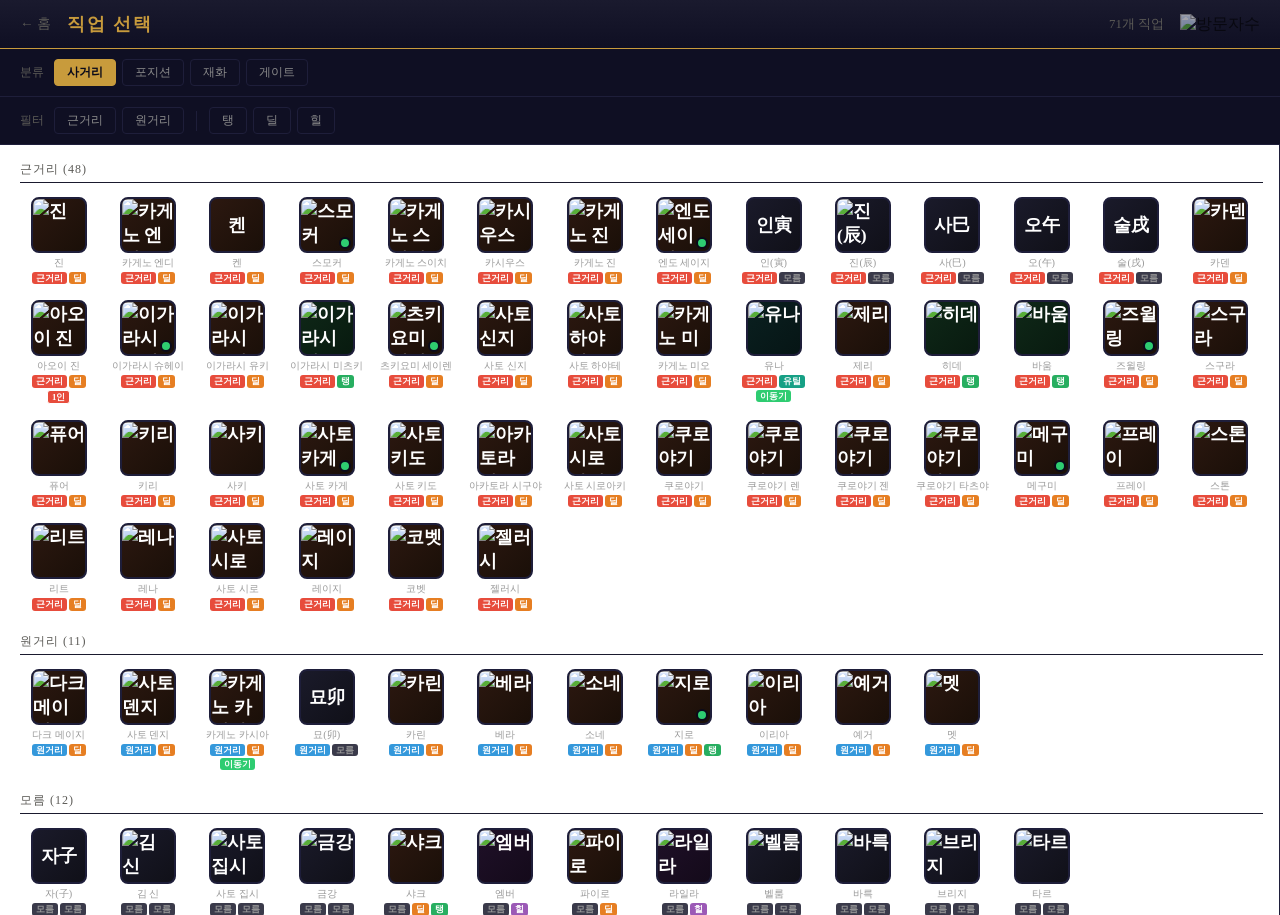
==== jobs.html @ 7e281419 "Initial commit" ====
<!DOCTYPE html>
<html lang="ko">
<head>
  <meta charset="UTF-8">
  <meta name="viewport" content="width=device-width, initial-scale=1.0">
  <title>직업 종류 - 나나의 화석서버 공략집</title>
  <link rel="stylesheet" href="style.css">
</head>
<body>

<!-- 상단 바 -->
<div class="top-bar">
  <a href="index.html" class="back-link">← 홈</a>
  <h1>직업 선택</h1>
  <span class="job-count" id="jobCount"></span>
  <img src="https://visitor-badge.laobi.icu/badge?page_id=jaeunify.do-it-minecraft-fossile.jobs" alt="방문자수" style="height:20px; vertical-align:middle; opacity:0.6;">
</div>

<!-- 분류 바 -->
<div class="filter-bar">
  <span class="filter-label">분류</span>
  <button class="filter-btn active" data-sort="range">사거리</button>
  <button class="filter-btn" data-sort="position">포지션</button>
  <button class="filter-btn" data-sort="resource">재화</button>
  <button class="filter-btn" data-sort="gate">게이트</button>
</div>
<!-- 필터 바 -->
<div class="filter-bar">
  <span class="filter-label">필터</span>
  <button class="filter-btn tag-filter" data-key="range" data-val="근거리">근거리</button>
  <button class="filter-btn tag-filter" data-key="range" data-val="원거리">원거리</button>
  <div class="filter-sep"></div>
  <button class="filter-btn tag-filter" data-key="position" data-val="탱">탱</button>
  <button class="filter-btn tag-filter" data-key="position" data-val="딜">딜</button>
  <button class="filter-btn tag-filter" data-key="position" data-val="힐">힐</button>
</div>

<!-- 메인 -->
<div class="main">
  <div class="grid-area" id="app"></div>
  <div class="sidebar" id="sidebar">
    <div class="sidebar-inner" id="sidebarContent"></div>
  </div>
</div>

<script src="data.js"></script>
<script src="main.js"></script>

<div class="lightbox" id="lightbox"><img src="" alt=""></div>

</body>
</html>
---- style.css ----
@charset "UTF-8";

/* ==========================================================================
   Base & Reset
   ========================================================================== */
* {
  margin: 0;
  padding: 0;
  box-sizing: border-box;
}

/* ==========================================================================
   Page: Home (index.html)
   ========================================================================== */
.page-home {
  min-height: 100vh;
  display: flex;
  flex-direction: column;
  align-items: center;
  justify-content: center;
  background: linear-gradient(135deg, #2d1b69, #11998e);
  font-family: 'Segoe UI', sans-serif;
  color: #fff;
}

.page-home h1 {
  font-size: 2.5rem;
  margin-bottom: 3rem;
  text-shadow: 2px 2px 8px rgba(0, 0, 0, 0.4);
}

.page-home .btn {
  display: inline-block;
  padding: 20px 48px;
  font-size: 1.4rem;
  font-weight: bold;
  color: #fff;
  background: #e67e22;
  border: none;
  border-radius: 12px;
  text-decoration: none;
  cursor: pointer;
  transition: transform 0.15s, box-shadow 0.15s;
  box-shadow: 0 6px 20px rgba(0, 0, 0, 0.3);
}

.page-home .btn:hover {
  transform: translateY(-3px);
  box-shadow: 0 10px 28px rgba(0, 0, 0, 0.4);
}

.page-home .btn:active {
  transform: translateY(0);
}

/* ==========================================================================
   Page: Jobs (jobs.html) - Global
   ========================================================================== */
.page-jobs {
  min-height: 100vh;
  background: #0a0a1a;
  font-family: 'Segoe UI', sans-serif;
  color: #ccc;
}

/* ── Top Navigation ── */
.top-bar {
  background: linear-gradient(180deg, #1a1a2e 0%, #0f0f23 100%);
  border-bottom: 1px solid #c89b3c;
  padding: 12px 20px;
  display: flex;
  align-items: center;
  gap: 16px;
}

.back-link {
  color: #5b5a56;
  text-decoration: none;
  font-size: 0.85rem;
}
.back-link:hover { color: #c89b3c; }

.top-bar h1 {
  font-size: 1.1rem;
  color: #c89b3c;
  font-weight: 600;
  letter-spacing: 2px;
  text-transform: uppercase;
}

.job-count {
  margin-left: auto;
  font-size: 0.8rem;
  color: #5b5a56;
}

/* ── Filters ── */
.filter-bar {
  background: #0f0f23;
  border-bottom: 1px solid #1e1e3a;
  padding: 10px 20px;
  display: flex;
  align-items: center;
  gap: 6px;
  flex-wrap: wrap;
}

.filter-label {
  font-size: 0.75rem;
  color: #5b5a56;
  margin-right: 4px;
}

.filter-btn {
  padding: 4px 12px;
  border: 1px solid #1e1e3a;
  border-radius: 4px;
  background: transparent;
  color: #8b8b8b;
  font-size: 0.78rem;
  cursor: pointer;
  transition: all 0.15s;
}
.filter-btn:hover { border-color: #c89b3c; color: #c89b3c; }
.filter-btn.active { background: #c89b3c; color: #0a0a1a; border-color: #c89b3c; font-weight: 700; }

.filter-sep {
  width: 1px;
  height: 20px;
  background: #1e1e3a;
  margin: 0 6px;
}

/* ── Layout ── */
.main {
  display: flex;
  height: calc(100vh - 130px);
}

.grid-area {
  flex: 1;
  overflow-y: auto;
  padding: 16px;
}
.grid-area::-webkit-scrollbar { width: 6px; }
.grid-area::-webkit-scrollbar-track { background: #0a0a1a; }
.grid-area::-webkit-scrollbar-thumb { background: #1e1e3a; border-radius: 3px; }

.group-label {
  color: #5b5a56;
  font-size: 0.75rem;
  letter-spacing: 1px;
  text-transform: uppercase;
  margin: 16px 0 8px 4px;
  padding-bottom: 4px;
  border-bottom: 1px solid #1a1a2e;
}
.group-label:first-child { margin-top: 0; }

.champ-grid {
  display: grid;
  grid-template-columns: repeat(auto-fill, minmax(80px, 1fr));
  gap: 4px;
}

/* ── Components: Tile ── */
.champ-tile {
  display: flex;
  flex-direction: column;
  align-items: center;
  cursor: pointer;
  padding: 6px 2px;
  border-radius: 4px;
  transition: background 0.12s;
  position: relative;
}
.champ-tile:hover { background: rgba(200, 155, 60, 0.1); }
.champ-tile.selected { background: rgba(200, 155, 60, 0.2); }

.champ-portrait {
  width: 56px;
  height: 56px;
  border-radius: 8px;
  border: 2px solid #1e1e3a;
  display: flex;
  align-items: center;
  justify-content: center;
  font-size: 1.1rem;
  font-weight: 700;
  color: #fff;
  transition: border-color 0.15s;
  position: relative;
  overflow: hidden;
}
.champ-portrait img {
  width: 100%;
  height: 100%;
  object-fit: cover;
}
.champ-tile:hover .champ-portrait { border-color: #c89b3c; }
.champ-tile.selected .champ-portrait { border-color: #c89b3c; box-shadow: 0 0 10px rgba(200,155,60,0.4); }

.active-dot {
  position: absolute;
  bottom: 2px;
  right: 2px;
  width: 12px;
  height: 12px;
  background: #2ecc71;
  border-radius: 50%;
  border: 2px solid #0a0a1a;
  z-index: 1;
}

.player-tooltip {
  display: none;
  position: absolute;
  bottom: calc(100% + 6px);
  left: 50%;
  transform: translateX(-50%);
  background: #1a1a2e;
  border: 1px solid #c89b3c;
  color: #fff;
  font-size: 0.7rem;
  padding: 4px 10px;
  border-radius: 6px;
  white-space: nowrap;
  z-index: 10;
}
.champ-tile:hover .player-tooltip { display: block; }

.champ-name {
  font-size: 0.65rem;
  color: #999;
  margin-top: 3px;
  text-align: center;
  white-space: nowrap;
  overflow: hidden;
  text-overflow: ellipsis;
  width: 76px;
}
.champ-tile:hover .champ-name { color: #ddd; }

.champ-mini-tags {
  display: flex;
  gap: 2px;
  margin-top: 2px;
}

.mini-tag {
  font-size: 0.55rem;
  padding: 0 4px;
  border-radius: 3px;
  font-weight: 600;
  line-height: 1.4;
}

/* ── Components: Sidebar ── */
.sidebar {
  width: 0;
  overflow: hidden;
  background: linear-gradient(180deg, #13132b 0%, #0a0a1a 100%);
  border-left: 1px solid #1e1e3a;
  transition: width 0.25s ease;
  flex-shrink: 0;
}
.sidebar.open { width: 340px; }

.sidebar-inner {
  width: 340px;
  padding: 24px 20px;
  height: 100%;
  overflow-y: auto;
}

.sidebar-close {
  float: right;
  background: none;
  border: none;
  color: #5b5a56;
  font-size: 1.2rem;
  cursor: pointer;
  padding: 4px 8px;
}
.sidebar-close:hover { color: #c89b3c; }

.sidebar-portrait {
  width: 90px;
  height: 90px;
  border-radius: 12px;
  border: 2px solid #c89b3c;
  display: flex;
  align-items: center;
  justify-content: center;
  font-size: 2rem;
  font-weight: 700;
  color: #fff;
  margin: 8px 0 16px;
  overflow: hidden;
}
.sidebar-portrait img { width: 100%; height: 100%; object-fit: cover; }

.sidebar-gallery {
  display: flex;
  gap: 8px;
  flex-wrap: wrap;
  margin-top: 16px;
  padding-top: 16px;
  border-top: 1px solid #1e1e3a;
}
.sidebar-gallery img {
  width: 100%;
  border-radius: 8px;
  cursor: pointer;
  transition: opacity 0.15s;
}
.sidebar-gallery img:hover { opacity: 0.8; }

.sidebar-name {
  font-size: 1.3rem;
  color: #fff;
  font-weight: 700;
  margin-bottom: 4px;
}

.sidebar-gate { font-size: 0.8rem; color: #c89b3c; margin-bottom: 16px; }

.sidebar-tags {
  display: flex;
  gap: 6px;
  flex-wrap: wrap;
  margin-bottom: 20px;
}

.sidebar-tag {
  font-size: 0.75rem;
  padding: 3px 10px;
  border-radius: 4px;
  font-weight: 600;
}

.sidebar-desc {
  font-size: 0.9rem;
  line-height: 1.7;
  color: #aaa;
  border-top: 1px solid #1e1e3a;
  padding-top: 16px;
}

.sidebar-patches {
  margin-top: 16px;
  padding-top: 16px;
  border-top: 1px solid #1e1e3a;
}
.sidebar-patches h4 { font-size: 0.85rem; color: #c89b3c; margin-bottom: 10px; }
.patch-entry {
  margin-bottom: 12px;
  padding: 10px 12px;
  background: rgba(200,155,60,0.08);
  border-radius: 8px;
  border-left: 3px solid #c89b3c;
}
.patch-date { font-size: 0.7rem; color: #c89b3c; margin-bottom: 4px; }
.patch-notes { font-size: 0.8rem; color: #aaa; line-height: 1.6; }

/* ── Lightbox ── */
.lightbox {
  display: none;
  position: fixed;
  top: 0; left: 0;
  width: 100vw; height: 100vh;
  background: rgba(0,0,0,0.9);
  z-index: 999;
  align-items: center;
  justify-content: center;
  cursor: pointer;
}
.lightbox.open { display: flex; }
.lightbox img { max-width: 90vw; max-height: 90vh; border-radius: 8px; }

/* ── Utilities: Theme Classes ── */
.t-melee   { background: #e74c3c; color: #fff; }
.t-ranged  { background: #3498db; color: #fff; }
.t-unknown { background: #3a3a4a; color: #999; }
.t-deal    { background: #e67e22; color: #fff; }
.t-tank    { background: #27ae60; color: #fff; }
.t-heal    { background: #9b59b6; color: #fff; }
.t-util    { background: #16a085; color: #fff; }
.t-ki      { background: #d4a017; color: #1a1a1a; }
.t-mana    { background: #2471a3; color: #fff; }
.t-hp      { background: #27ae60; color: #fff; }
.t-none    { background: #444; color: #aaa; }
.t-yes     { background: #2ecc71; color: #fff; }
.t-no      { background: #e74c3c; color: #fff; }
.t-limit   { background: #e74c3c; color: #fff; border: 1px solid #fff; }

.bg-deal { background: linear-gradient(135deg, #2c1810, #1a0f08); }
.bg-tank { background: linear-gradient(135deg, #0f2818, #081a0f); }
.bg-heal { background: linear-gradient(135deg, #1f1028, #140a1a); }
.bg-util { background: linear-gradient(135deg, #0a2020, #061515); }
.bg-unknown { background: linear-gradient(135deg, #1a1a2a, #101018); }

/* ==========================================================================
   Media Queries
   ========================================================================== */
@media (max-width: 700px) {
  .sidebar.open { width: 100%; position: fixed; top: 0; left: 0; height: 100vh; z-index: 100; }
  .champ-grid { grid-template-columns: repeat(auto-fill, minmax(68px, 1fr)); }
  .champ-portrait { width: 48px; height: 48px; font-size: 0.95rem; }
  .champ-name { width: 64px; font-size: 0.6rem; }
  .filter-bar { padding: 8px 10px; }
}
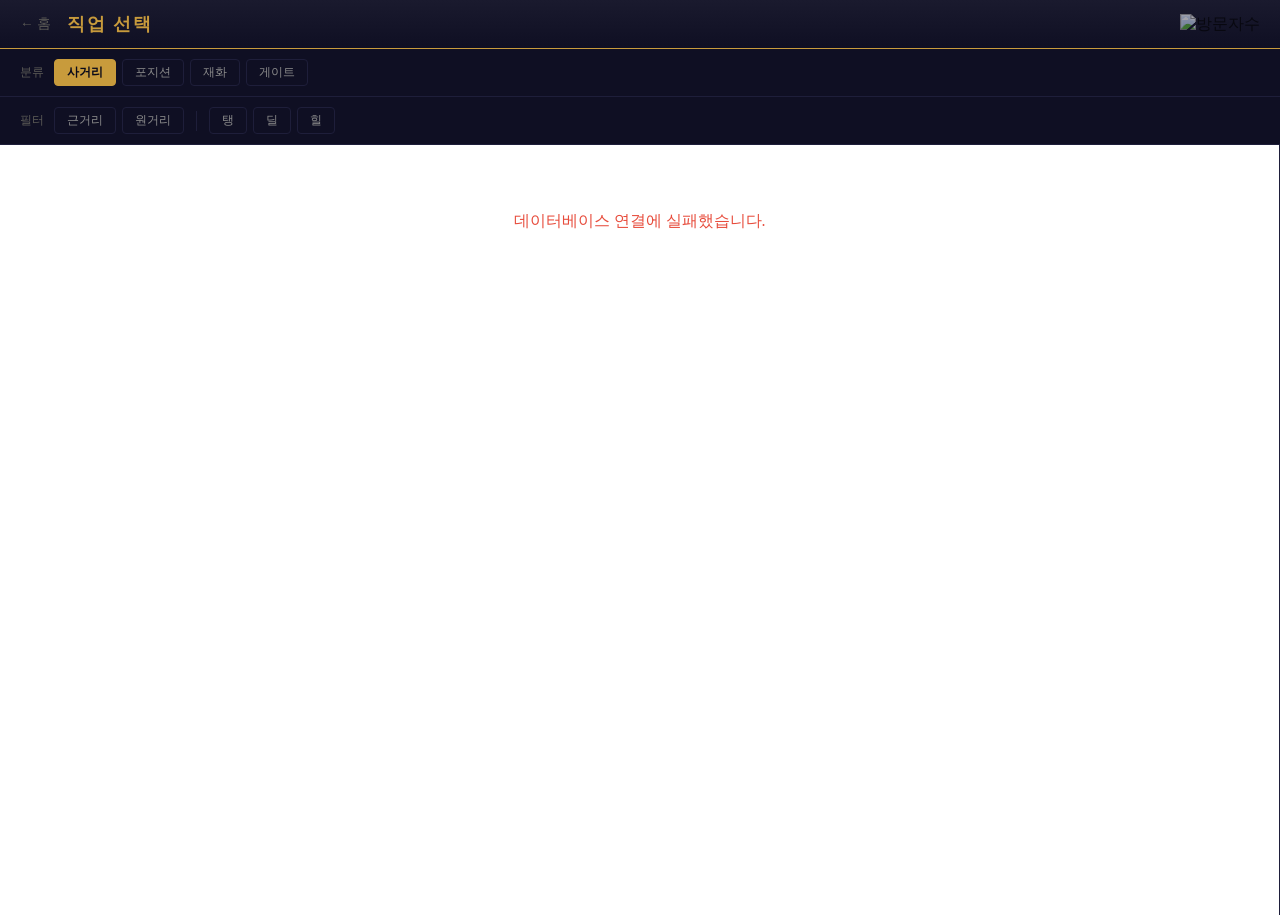
==== commit 73523267: "feat: 프론트엔드 API 연동" ====
--- a/jobs.html
+++ b/jobs.html
@@ -43,7 +43,6 @@
   </div>
 </div>
 
-<script src="data.js"></script>
 <script src="main.js"></script>
 
 <div class="lightbox" id="lightbox"><img src="" alt=""></div>
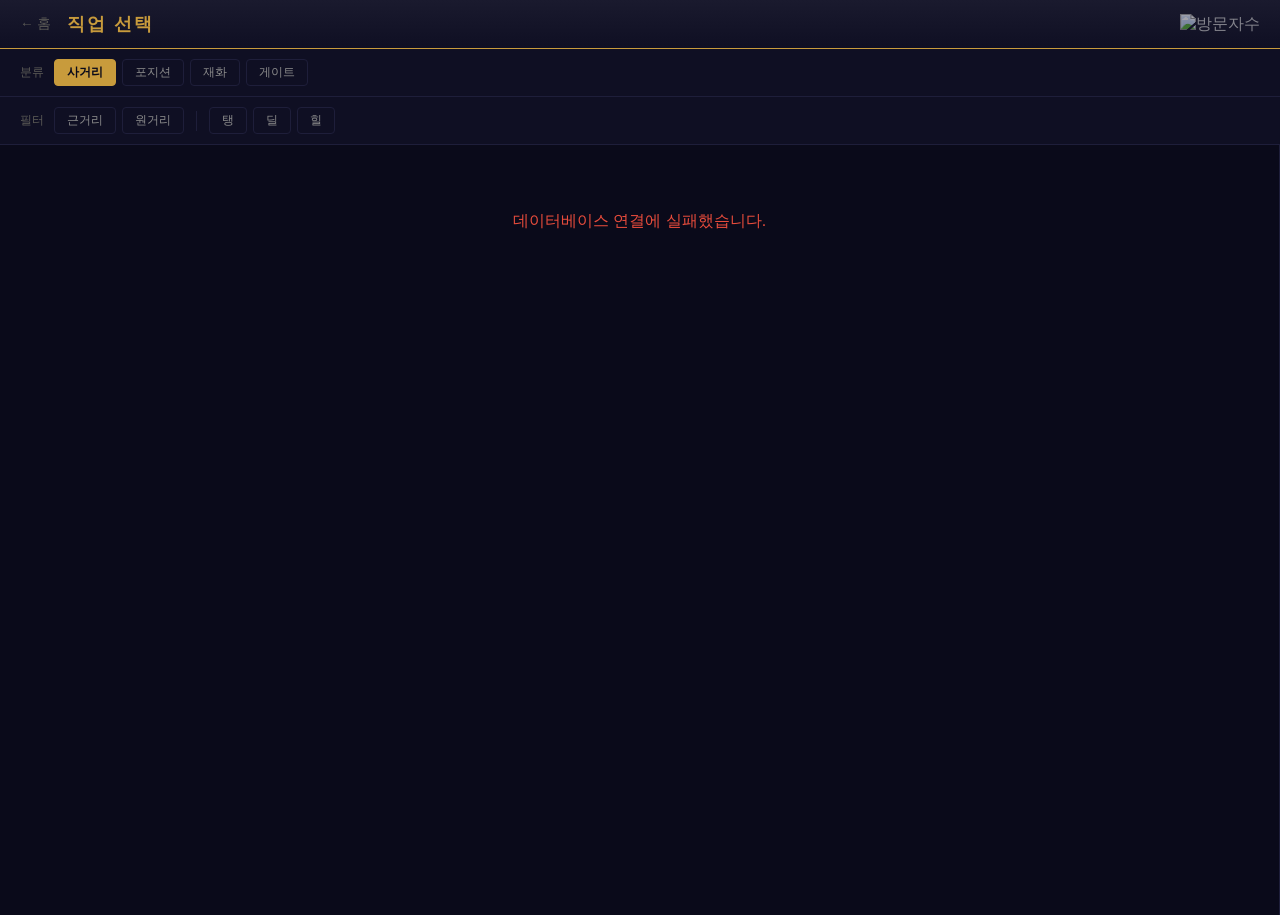
==== commit 61d92f0b: "fix: 프론트엔드 클래스 적용" ====
--- a/jobs.html
+++ b/jobs.html
@@ -6,7 +6,7 @@
   <title>직업 종류 - 나나의 화석서버 공략집</title>
   <link rel="stylesheet" href="style.css">
 </head>
-<body>
+<body class="page-jobs">
 
 <!-- 상단 바 -->
 <div class="top-bar">
